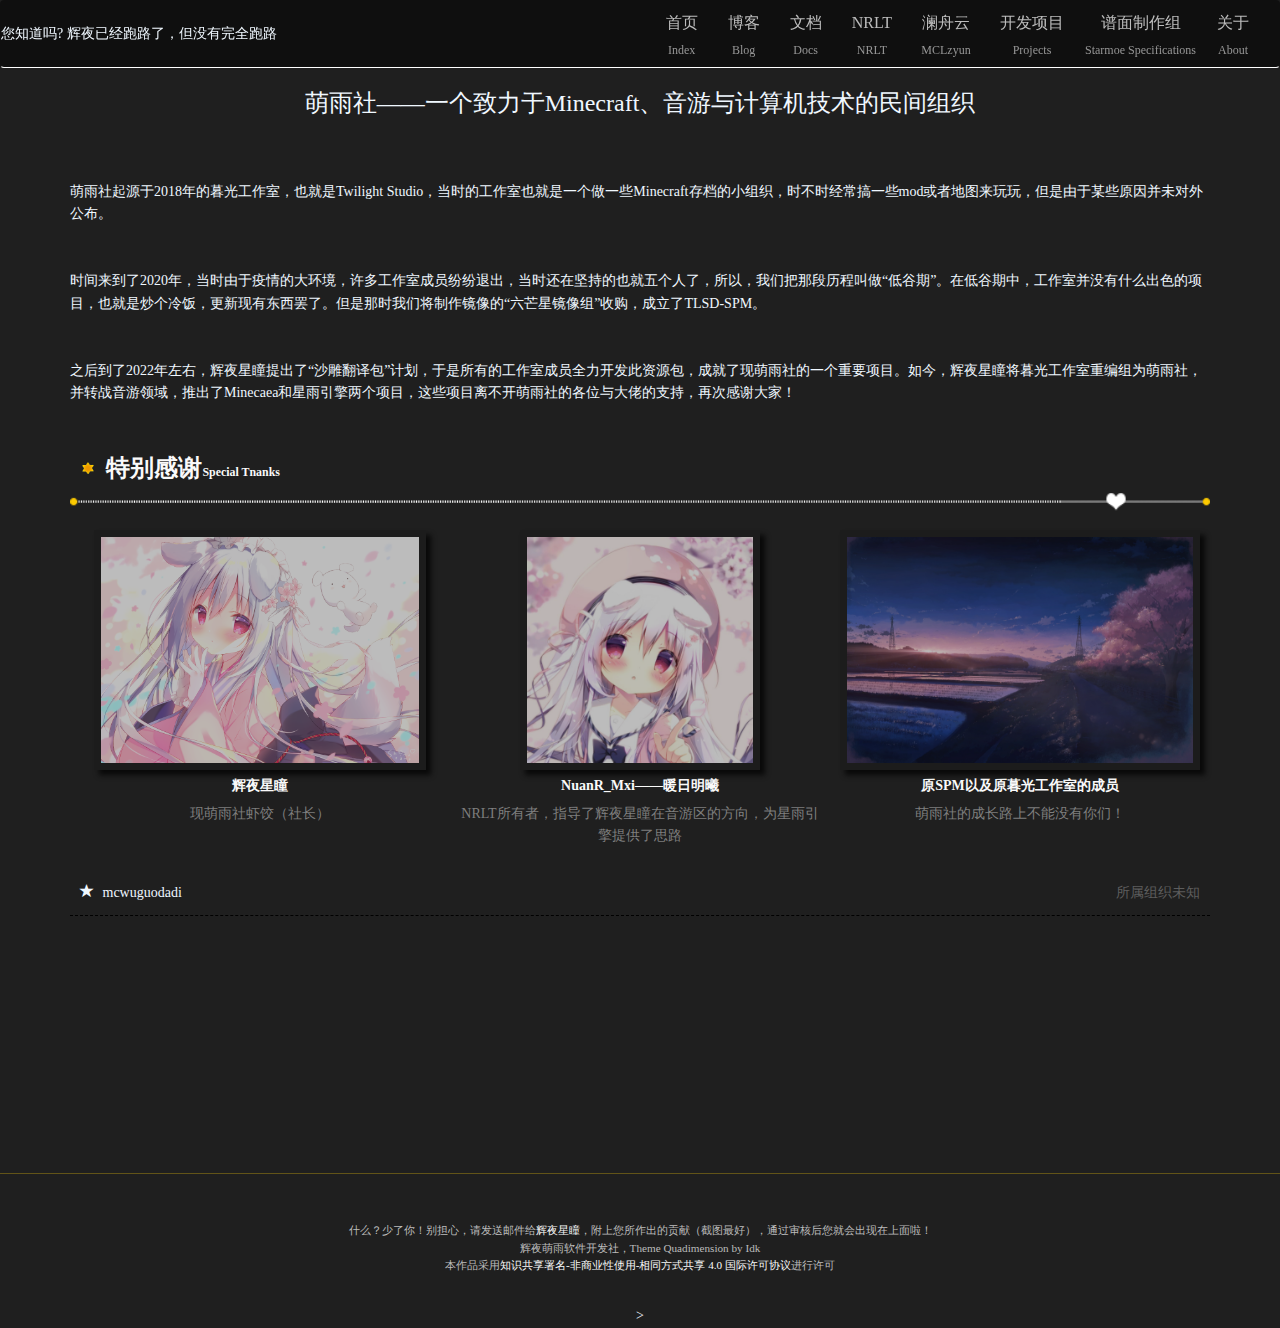
==== about.html @ 770c944e "将澜舟云加入导航栏" ====
<!doctype html>
<html>
<head>
    <meta charset="utf-8">
    <title>关于：萌雨社-MoeRain Software Developments</title>

    <!--兼容性/你是我的我是你的谁-->
    <meta http-equiv="X-UA-Compatible" content="IE=edge">
    <meta name="renderer" content="webkit">
    <meta name="viewport" content="width=device-width, initial-scale=1.0">

    <link type="text/css" rel="stylesheet" href="statics/starindex/css/bootstrap.css">
    <link type="text/css" rel="stylesheet" href="statics/starindex/css/reset.css">
    <link type="text/css" rel="stylesheet" href="statics/starindex/css/index_style.css">
    <link type="text/css" rel="stylesheet" href="statics/starindex/css/animate.css">
    <link type="text/css" rel="stylesheet" href="statics/starindex/css/news_style.css">
    <script type="text/javascript" src="statics/starindex/js/jquery.min.js"></script>
    <script type="text/javascript" src="statics/starindex/js/bootstrap.min.js"></script>
    <script type="text/javascript" src="statics/starindex/js/wow.js"></script>
    <script src="statics/starindex/src/js/uikit.min.js"></script>
    <script src="statics/starindex/src/js/components/sticky.js"></script>
    <script type="text/javascript">


        new WOW().init();
        $(function(){
            $(".item:eq(0)").addClass("active")

            var itemlength=$(".item").length;
            console.log(itemlength);

            for(i=0;i<itemlength;i++){
                ceshi= '<li data-target="#carousel-example-generic" data-slide-to="'+i+'" ></li>'
//               alert(ceshi)
                $(".carousel-indicators").append(ceshi);
            }
        })

    </script>
    <style>
        .release_box .img-responsive{
            height: 240px !important;
            margin: 0 auto;
        }
    </style>
    <div class="row">
        <nav id="menu" class="navbar navbar-default">
            <div class="navbar-header">
                <!--“您知道吗”板块-->
                <div class="logo">
                     <br>您知道吗? <span id="logo"></span>
                 </div>
                <button type="button" class="navbar-toggle collapsed" data-toggle="collapse" data-target="#bs-example-navbar-collapse-1" aria-expanded="false">
                    <span class="sr-only"></span>
                    <span class="icon-bar"></span>
                    <span class="icon-bar"></span>
                    <span class="icon-bar"></span>
                </button>
            </div>

            <script>
                // 从服务器获取随机提示
                async function fetchHint() {
                    const response = await fetch('hints.txt');
                    const text = await response.text();
                    const hints = text.split('\n').filter(line => line.trim() !== '');
                    const randomHint = hints[Math.floor(Math.random() * hints.length)];
                    document.getElementById('logo').innerText = randomHint;
                }

                // 每次刷新页面时，重新加载随机提示
                window.onload = fetchHint;
            </script>
            <div class="collapse navbar-collapse " id="bs-example-navbar-collapse-1">
                <ul class="nav navbar-nav col-md-12 menu">

                    <li><a href="index.html" title="返回首页">首页</a>
                        <p>Index</p>
                        <span class="line line-bottom"></span>
                    </li>
                    <li>
                        <a href="https://moerain.cn" title="辉夜星瞳/寒月孤星共同的博客">博客</a>
                        <p>Blog</p>
                        <span class="line line-bottom"></span>
                    </li>
                    <li>
                        <a href="https://docs.moerain.cn" title="社开源文档">文档</a>
                        <p>Docs</p>
                        <span class="line line-bottom"></span>
                    </li>
                    <li>
                        <a href="https://www.nuanr-mxi.com" title="由NuanR_Mxi暖日创建的暖日明曦开发组">NRLT</a>
                        <p>NRLT</p>
                        <span class="line line-bottom"></span>
                    </li>
                    <li><a href="https://www.mclzyun.com" title="由真境维护的Minecraft服务器">澜舟云</a>
                        <p>MCLzyun</p>
                        <span class="line line-bottom"></span>
                    </li>
                    <li>
                        <a href="dev.html" title="列举了社里正在开发的项目">开发项目</a>
                        <p>Projects</p>
                        <span class="line line-bottom"></span>
                    <li>
                        <a href="chart.html" title="最新、最热、时下流行！">谱面制作组</a>
                        <p>Starmoe Specifications</p>
                        <span class="line line-bottom"></span>
                    </li>
                    <li>
                        <a href="about.html" title="你想要的一切都在这里">关于</a>
                        <p>About</p>
                        <span class="line line-bottom"></span>
                    </li>


                </ul>
            </div>
        </nav>
    </div>

    <br></br>
    <br></br>

    <H1><font size="5">萌雨社——一个致力于Minecraft、音游与计算机技术的民间组织</font></H1>
    <div class="container">
        <div data-wow-delay="0.1s" data-wow-duration="100" class="row wow fadeIn">
            <div id="releases">
                <br></br>
                <div align="left">
                    萌雨社起源于2018年的暮光工作室，也就是Twilight Studio，当时的工作室也就是一个做一些Minecraft存档的小组织，时不时经常搞一些mod或者地图来玩玩，但是由于某些原因并未对外公布。
                </div>
                <br></br>
                <div align="left">
                    时间来到了2020年，当时由于疫情的大环境，许多工作室成员纷纷退出，当时还在坚持的也就五个人了，所以，我们把那段历程叫做“低谷期”。在低谷期中，工作室并没有什么出色的项目，也就是炒个冷饭，更新现有东西罢了。但是那时我们将制作镜像的“六芒星镜像组”收购，成立了TLSD-SPM。
                </div>
                <br></br>
                <div align="left">
                    之后到了2022年左右，辉夜星瞳提出了“沙雕翻译包”计划，于是所有的工作室成员全力开发此资源包，成就了现萌雨社的一个重要项目。如今，辉夜星瞳将暮光工作室重编组为萌雨社，并转战音游领域，推出了Minecaea和星雨引擎两个项目，这些项目离不开萌雨社的各位与大佬的支持，再次感谢大家！
                </div>
                <br></br>
                <div class="release_title">
                    <img src="/statics/starindex/pictures/star2.png" class="img-responsive star" alt="Responsive image"/><a href="release.shtml" title=""><span>特别感谢</span><span style="font-size: 0.5em !important;">Special Tnanks</span></a>

                    <img src="/statics/starindex/pictures/heart_line2.png" class="img-responsive heart_line" style="padding-bottom:10px;" alt="Responsive image"/>
                </div>
                <div class="col-md-4 release_box">
                    <a href="https://github.com/EastCation" target="_blank" title="辉夜星瞳的GitHub页面"><img src="/statics/starindex/pictures/about/starmoe.png" class="img-responsive" alt="Responsive image"/>
                    </a>
                    <div class="release_textTitle">
                        <a href="https://Github.com/EastCation/" target="_blank" title="辉夜星瞳的Github页面">辉夜星瞳</a>
                        <p>现萌雨社虾饺（社长）</p>
                    </div>
                </div><div class="col-md-4 release_box">
                <a href="https://github.com/NuanRMxi" target="_blank" title="NuanR_Mxi的GitHub页面"><img src="/statics/starindex/pictures/about/nuanr.jpg" class="img-responsive" alt="Responsive image"/>
                </a>
                <div class="release_textTitle">
                    <a href="https://github.com/NuanRMxi" target="_blank" title="NuanR_Mxi的GitHub页面">NuanR_Mxi——暖日明曦</a>
                    <p>NRLT所有者，指导了辉夜星瞳在音游区的方向，为星雨引擎提供了思路</p>
                </div>
            </div>
                <div class="col-md-4 release_box">
                    <a href="https://main.moerain.cn/about.html" title="对不起，他们并没有合照，我也只能这样了"><img src="/statics/starindex/pictures/about/tlsd.jpg" class="img-responsive" alt="Responsive image"/>
                    </a>
                    <div class="release_textTitle">
                        <a href="https://main.moerain.cn/about.html" title="对不起，他们并没有链接，我也只能这样了">原SPM以及原暮光工作室的成员</a>
                        <p> 萌雨社的成长路上不能没有你们！ </p>
                    </div>
                </div>
            </div>

            </div>
            </div>

    <!--我就不信了-->
    <div class="row">
        <div class="container">
        <div id="releases">
            </div>

                <div data-wow-delay="0.1s" data-wow-duration="600" class="news_menu wow fadeIn">
                    <span class="glyphicon glyphicon-star"></span>
                    <a href="https://github.com/mcwuguodadi" target="_blank" title="mcwuguodadi的GitHub页面">mcwuguodadi</a><span class="news_time" style="float: right">所属组织未知</span>
                </div><div data-wow-delay="0.1s" data-wow-duration="600" class="news_menu wow fadeIn">
                <span class="glyphicon glyphicon-star"></span>
                <a href="https://github.com/SkyDynamic" target="_blank" title="SkyDynamic的gitHub主页">动空空空空</a><span class="news_time" style="float: right">所属组织未知，给辉夜星瞳提供了很多沙雕思路，同时也是辉夜星瞳的音游指导人之一</span>
            </div><div data-wow-delay="0.1s" data-wow-duration="600" class="news_menu wow fadeIn">
                <span class="glyphicon glyphicon-star"></span>
                <a href="https://github.com/Chuyuuuu" target="_blank" title="Chuyuuuu的GitHub主页">Bronmouse</a><span class="news_time" style="float: right">东华大学生，原六芒星镜像组所有者</span>
            </div><div data-wow-delay="0.1s" data-wow-duration="600" class="news_menu wow fadeIn">
                <span class="glyphicon glyphicon-star"></span>
                <a href="https://github.com/tensorflow/tensorflow" target="_blank" title="TensorFlow的项目主页">TensorFlow</a><span class="news_time" style="float: right">谷歌制作的机器学习框架，萌雨社的全景系统靠此运行！</span>
            </div><div data-wow-delay="0.1s" data-wow-duration="600" class="news_menu wow fadeIn">
                <span class="glyphicon glyphicon-star"></span>
                <a href="https://space.bilibili.com/18754264/" target="_blank" title="卡叉的哔哩哔哩主页">卡卡叉</a><span class="news_time" style="float: right">一位很可爱的coser</span>
            </div><div data-wow-delay="0.1s" data-wow-duration="600" class="news_menu wow fadeIn">
                <span class="glyphicon glyphicon-star"></span>
                <a href="https://www.mclzyun.com" target="_blank" title="澜舟云服务器主页">真境</a><span class="news_time" style="float: right">澜舟云服务器服主，辉夜星瞳推荐大家来玩！</span>
        </div>
        </div>
    <!--开源许可-->
    <div id="footer" class="row">
        <p>
            <br>什么？少了你！别担心，请发送邮件给<a rel="mail" href="mailto:starmoe@moerain.cn">辉夜星瞳</a>，附上您所作出的贡献（截图最好），通过审核后您就会出现在上面啦！
            <br>辉夜萌雨软件开发社，Theme Quadimension by Idk<br />本作品采用<a rel="license" href="http://creativecommons.org/licenses/by-nc-sa/4.0/">知识共享署名-非商业性使用-相同方式共享 4.0 国际许可协议</a>进行许可
        </p>
    </div>

    </div>></head>
</html>
---- statics/starindex/css/index_style.css ----
body {
    font-family: 'Microsoft YaHei';
    font-size: 14px;
    color: aliceblue;
    text-align: center;
    background-color: #1f1f1f;
}

.x_line {
    background: url(/statics/starindex/pictures/x_line.png) repeat;
    width: 100%;
    height: 5px;
    margin: 15px 0;
    opacity: 0.7;
}

.breadcrumb {
    padding: 8px 5px;
    margin-top: 5%;
    margin-bottom: 10px;
    list-style: none;
    background-color: transparent;
    border-radius: 4px;
    -o-border-radius: 4px;
    -moz-border-radius: 4px;
    -ms-border-radius: 4px;
    -webkit-border-radius: 4px;
    float: left;
}

.breadcrumb a {
    text-decoration: none;
}

.breadcrumb > li + li:before {
    padding: 0 5px;
    color: #00e1ff;
    content: "/\00a0";
}

a {
    color: #fafafa;
    text-decoration: none;
}

ul li {
    list-style-type: none;
}

.col-md-8,
.col-md-4,
.col-md-5,
.col-md-6,
.col-md-7,
.col-md-10,
.col-md-1,
.col-md-2,
.col-md-3,
.col-md-9,
.col-md-11,
.col-md-12 {
    position: relative;
    min-height: 1px;
    padding: 0;
    margin: 0;
}

.row {
    margin-right: 0;
    margin-left: 0;
}

#menu {
    width: 100%;
    z-index: 10;
    position: fixed;
}

.menu p {
    font-size: 12px;
    color: #969696;
    padding: 6px;
    cursor: default;
    font-family: cursive;
}

.navbar-default {
    background-color: rgba(0, 0, 0, 0.5);
    border-color: transparent;
    -o-border-color: transparent;
    -moz-border-color: transparent;
    -ms-border-color: transparent;
    -webkit-border-color: transparent;
    border-bottom: 1px solid rgb(255, 255, 255);
    -o-border-bottom: 1px solid rgb(255, 255, 255);
    -moz-border-bottom: 1px solid rgb(255, 255, 255);
    -ms-border-bottom: 1px solid rgb(255, 255, 255);
    -webkit-border-bottom: 1px solid rgb(230, 230, 230);
}

.navbar-default .navbar-nav > li > a {
    color: #bcbcbc;
    font-size: 16px;
    height: 1.5em;
    line-height: 1.5em;
    transition: 0.35s ease;
    -o-transition: 0.35s ease;
    -ms-transition: 0.35s ease;
    -moz-transition: 0.35s ease;
    -webkit-transition: 0.35s ease;
}

.navbar-default .navbar-nav > li > a:focus {
    color: rgba(255, 208, 11, 1);
}

.nav > li > a {
    position: relative;
    display: inline-block;
    padding: 10px 15px;
}

.navbar-default .navbar-nav > li > a:after {
    content: "";
    position: absolute;
    border-bottom: 2px solid rgb(11, 255, 243);
    -moz-border-bottom: 2px solid rgb(11, 255, 255);
    -ms-border-bottom: 2px solid rgb(11, 255, 235);
    -o-border-bottom: 2px solid rgb(11, 255, 255);
    -webkit-border-bottom: 2px solid rgb(11, 247, 255);
    bottom: -15px;
    left: 100%;
    width: 0;
    transition: width 0.35s, left 0.35s;
    -webkit-transition: width 0.35s, left 0.35s;
    -moz-transition: width 0.35s, left 0.35s;
    border-radius: 100%;
    -o-border-radius: 100%;
    -moz-border-radius: 100%;
    -ms-border-radius: 100%;
    -webkit-border-radius: 100%;
}

.navbar-default .navbar-nav > li > a:hover {
    text-shadow: 1px 1px 6px #fff;
    -moz-text-shadow: 1px 1px 6px #fff;
    -webkit-text-shadow: 1px 1px 6px #fff;
    color: #fafafa;
}

.navbar-default .navbar-nav > li > a:hover:after {
    left: 0;
    width: 90%;
    transition: width 0.35s;
    -webkit-transition: width 0.35ms;
    -moz-transition: width 0.35s;
    border-bottom: 2px solid rgba(255, 255, 255, 1);
    -o-border-bottom: 2px solid rgba(255, 255, 255, 1);
    -moz-border-bottom: 2px solid rgba(255, 255, 255, 1);
    -ms-border-bottom: 2px solid rgba(255, 255, 255, 1);
    -webkit-border-bottom: 2px solid rgba(255, 255, 255, 1);
    border-radius: 10px;
    -o-border-radius: 10px;
    -moz-border-radius: 10px;
    -ms-border-radius: 10px;
    -webkit-border-radius: 10px;
}

.navbar-default .navbar-nav > .open > a,
.navbar-default .navbar-nav > .open > a:hover,
.navbar-default .navbar-nav > .open > a:focus,
.release_title a:hover,
.release_textTitle a:hover,
.news_textTitle a:hover,
.news_title a:hover,
.special_title a:hover,
.others_textTitle a:hover,
.others_title a:hover,
.special_textTitle a:hover {
    color: #00eeff;
    background-color: transparent;
}

.navbar-default .navbar-toggle {
    border: 1px solid #ededed;
    -o-border: 1px solid #ededed;
    -moz-border: 1px solid #ededed;
    -ms-border: 1px solid #ededed;
    -webkit-border: 1px solid #ededed;
}

.navbar-default .navbar-toggle .icon-bar,
.navbar-default .navbar-toggle:hover,
.navbar-default .navbar-toggle:focus {
    background-color: #fff;
}

.navbar-default .navbar-toggle:hover .icon-bar,
.navbar-default .navbar-toggle:focus .icon-bar {
    background-color: rgb(255, 208, 11);
}

.navbar-collapse.in {
    overflow-y: hidden;
}

#bs-example-navbar-collapse-1 {
    float: right !important;
}

.logo img {
    width: 250px;
    height: auto;
    float: left;
    padding: 5px 10px 15px 30px;
    display: inline-block;
}

#roll_pics {
    border-bottom: 1px solid rgba(255, 208, 11, 0.2);
    -o-border-bottom: 1px solid rgba(255, 208, 11, 0.2);
    -moz-border-bottom: 1px solid rgba(255, 208, 11, 0.2);
    -ms-border-bottom: 1px solid rgba(255, 208, 11, 0.2);
    -webkit-border-bottom: 1px solid rgba(255, 208, 11, 0.2);
    border-top: 1px solid rgba(255, 208, 11, 0.1);
    -o-border-top: 1px solid rgba(255, 208, 11, 0.1);
    -moz-border-top: 1px solid rgba(255, 208, 11, 0.1);
    -ms-border-top: 1px solid rgba(255, 208, 11, 0.1);
    -webkit-border-top: 1px solid rgba(255, 208, 11, 0.1);
    margin-top: 70px;
}

#releases,
#news,
#others,
#special {
    margin-top: 20px;
}

.release_title a,
.others_title a,
.news_title a {
    display: inline-block;
    float: left;
}

.release_title .star,
.others_titles .star,
.news_title .star {
    width: 1.2%;
    height: auto;
    display: block;
    float: left;
    margin: 1%;
}

.release_title .heart_line,
.others_title .heart_line,
.news_title .heart_line {
    display: inline-block;
    float: right;
    bottom: 10px;
    width: 100%;
}

.release_title a,
.release_textTitle a,
.others_title a,
.others_textTitle a,
.news_textTitle a,
.news_title a,
.special_title a,
.special_textTitle a {
    text-decoration: none;
    font-size: 1.7em;
    font-weight: bold;
    transition: 0.35s ease;
    -o-transition: 0.35s ease;
    -ms-transition: 0.35s ease;
    -moz-transition: 0.35s ease;
    -webkit-transition: 0.35s ease;
}

.release_textTitle a,
.others_textTitle a,
.news_textTitle a {
    display: block;
    margin: 5px auto;
    font-size: 1em;
    text-align: center;
}

.release_textTitle:hover p {
    color: #c6c6c6;
}

.release_textTitle p {
    font-size: 14px;
    color: #7e7e7e;
    /*text-indent: 2em;*/
    text-align: left;
    transition: 0.35s ease;
    -o-transition: 0.35s ease;
    -ms-transition: 0.35s ease;
    -moz-transition: 0.35s ease;
    -webkit-transition: 0.35s ease;
    cursor: default;
    text-align: center;
}

.release_box {
    padding: 5px 10px;
}

.release_box img {
    border: 7px solid rgba(0, 0, 0, 0.1);
    -o-border: 7px solid rgba(0, 0, 0, 0.1);
    -moz-border: 7px solid rgba(0, 0, 0, 0.1);
    -ms-border: 7px solid rgba(0, 0, 0, 0.1);
    -webkit-border: 7px solid rgba(0, 0, 0, 0.1);
    opacity: 0.7;
    box-shadow: 5px 5px 5px #000;
    transition: 0.35s ease;
    -o-transition: 0.35s ease;
    -ms-transition: 0.35s ease;
    -moz-transition: 0.35s ease;
    -webkit-transition: 0.35s ease;
}

.release_box img:hover {
    border: 3px solid rgba(234, 234, 234, 1);
    -o-border: 3px solid rgba(234, 234, 234, 1);
    -moz-border: 3px solid rgba(234, 234, 234, 1);
    -ms-border: 3px solid rgba(234, 234, 234, 1);
    -webkit-border: 3px solid rgba(234, 234, 234, 1);
    opacity: 1;
}

.news_box,
.others_box {
    line-height: 2.0 !important;
    margin-left: 5%;
}

.news_menu,
.others_menu {
    padding: 10px;
    text-align: left;
    border-bottom: dashed 1px #000000;
    -o-border-bottom: dashed 1px #000000;
    -moz-border-bottom: dashed 1px #000000;
    -ms-border-bottom: dashed 1px #000000;
    -webkit-border-bottom: dashed 1px #000000;
}

.tv_icon img {
    opacity: 0.7;
    width: 70%;
    margin: auto auto;
    border: 7px solid rgba(0, 0, 0, 0.1);
    -o-border: 7px solid rgba(0, 0, 0, 0.1);
    -moz-border: 7px solid rgba(0, 0, 0, 0.1);
    -ms-border: 7px solid rgba(0, 0, 0, 0.1);
    -webkit-border: 7px solid rgba(0, 0, 0, 0.1);
    opacity: 0.7;
    box-shadow: 5px 5px 5px #000;
    transition: 0.35s ease;
    -o-transition: 0.35s ease;
    -ms-transition: 0.35s ease;
    -moz-transition: 0.35s ease;
    -webkit-transition: 0.35s ease;
}
.tv_icon img:hover {
    border: 3px solid rgba(234, 234, 234, 1);
    -o-border: 3px solid rgba(234, 234, 234, 1);
    -moz-border: 3px solid rgba(234, 234, 234, 1);
    -ms-border: 3px solid rgba(234, 234, 234, 1);
    -webkit-border: 3px solid rgba(234, 234, 234, 1);
    opacity: 1;
}


.news_menu a,
.others_menu a{
    display: inline-block;
    padding-right: 10px;
    transition: 0.35s ease;
    -o-transition: 0.35s ease;
    -ms-transition: 0.35s ease;
    -moz-transition: 0.35s ease;
    -webkit-transition: 0.35s ease;
}

.news_menu a:hover,
.news_menu a:focus,
.others a:hover,
.others a:focus{
    color: rgba(255, 208, 11, 1);
}

.news_menu p,
.others p{
    display: inline-block;
    padding-right: 20px;
    color: rgba(255, 208, 11, 1);
    cursor: default;
}

.news_time{
    padding-left: 3%;
    cursor: default;
    color: #5d5d5d;
}

.glyphicon {
    padding-right: 5px;
}

.news_menu a {
    text-decoration: none;
    color: aliceblue;
}

#footer {
    margin-top: 40px;
    background-color: #1f1f1f;
    text-align: center;
    color: #bcbcbc;
    padding: 30px;
    cursor: default;
    font-size: 0.8em;
    border-top: 1px solid rgba(255, 208, 11, 0.3);
    -o-border-top: 1px solid rgba(255, 208, 11, 0.3);
    -moz-border-top: 1px solid rgba(255, 208, 11, 0.3);
    -ms-border-top: 1px solid rgba(255, 208, 11, 0.3);
    -webkit-border-top: 1px solid rgba(255, 208, 11, 0.3);
}

@media(max-width:478px) {
    .logo img {
        width: 180px;
        height: auto;
        float: left;
        padding: 5px 10px 15px 30px;
        display: inline-block;
    }
    #roll_pics {
        border-bottom: 1px solid rgba(255, 208, 11, 0.2);
        -o-border-bottom: 1px solid rgba(255, 208, 11, 0.2);
        -moz-border-bottom: 1px solid rgba(255, 208, 11, 0.2);
        -ms-border-bottom: 1px solid rgba(255, 208, 11, 0.2);
        -webkit-border-bottom: 1px solid rgba(255, 208, 11, 0.2);
        border-top: 1px solid rgba(255, 208, 11, 0.1);
        -o-border-top: 1px solid rgba(255, 208, 11, 0.1);
        -moz-border-top: 1px solid rgba(255, 208, 11, 0.1);
        -ms-border-top: 1px solid rgba(255, 208, 11, 0.1);
        -webkit-border-top: 1px solid rgba(255, 208, 11, 0.1);
        margin-top: 50px;
    }
}
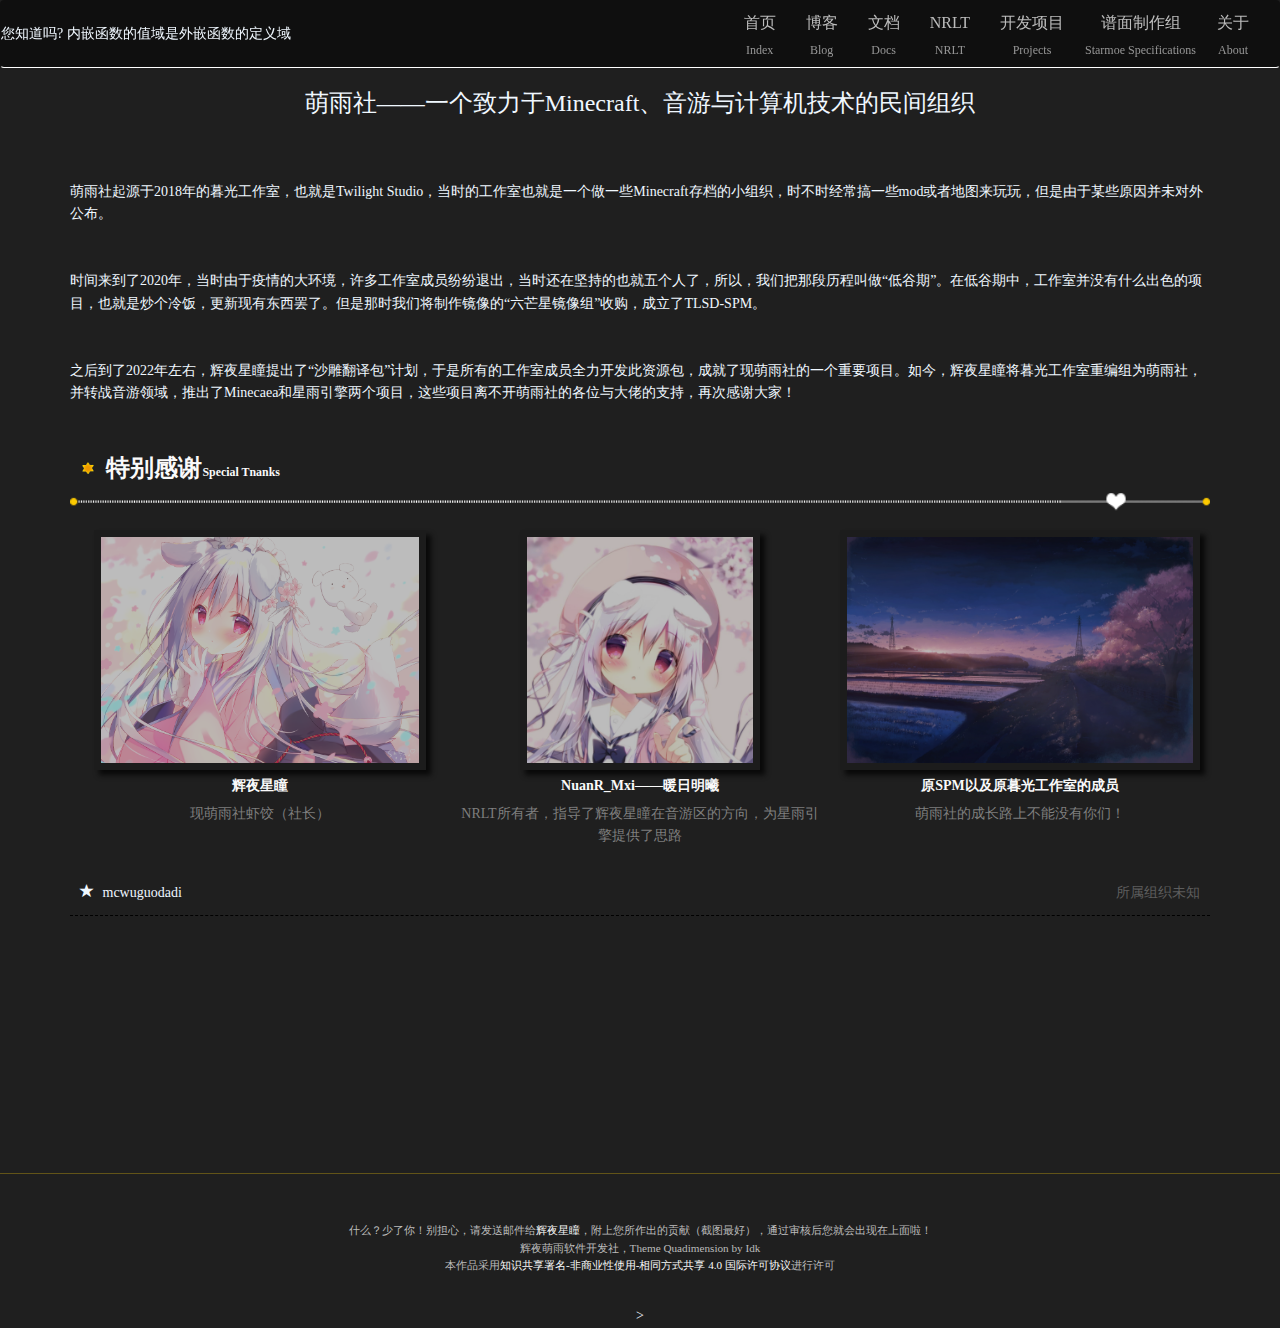
==== commit b1e2e10a: "撤销导航栏所做的更改" ====
--- a/about.html
+++ b/about.html
@@ -93,10 +93,6 @@
                         <p>NRLT</p>
                         <span class="line line-bottom"></span>
                     </li>
-                    <li><a href="https://www.mclzyun.com" title="由真境维护的Minecraft服务器">澜舟云</a>
-                        <p>MCLzyun</p>
-                        <span class="line line-bottom"></span>
-                    </li>
                     <li>
                         <a href="dev.html" title="列举了社里正在开发的项目">开发项目</a>
                         <p>Projects</p>
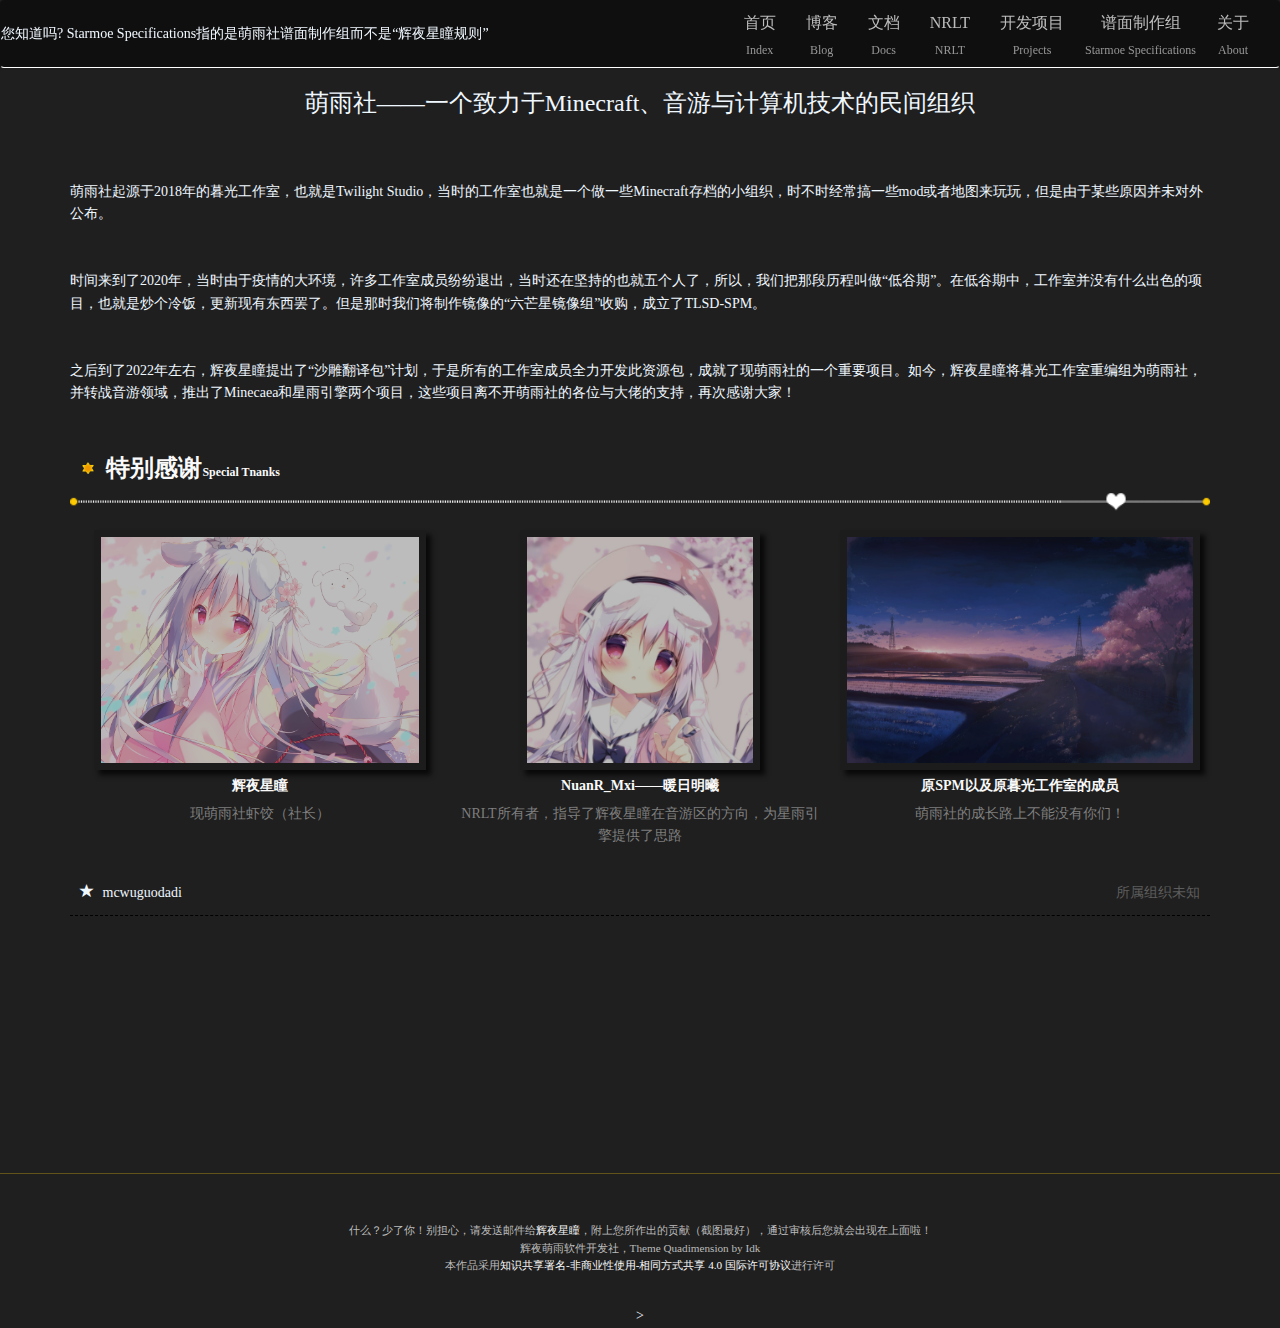
==== commit d7e25668: "更新about.html" ====
--- a/about.html
+++ b/about.html
@@ -178,7 +178,7 @@
                     <a href="https://github.com/mcwuguodadi" target="_blank" title="mcwuguodadi的GitHub页面">mcwuguodadi</a><span class="news_time" style="float: right">所属组织未知</span>
                 </div><div data-wow-delay="0.1s" data-wow-duration="600" class="news_menu wow fadeIn">
                 <span class="glyphicon glyphicon-star"></span>
-                <a href="https://github.com/SkyDynamic" target="_blank" title="SkyDynamic的gitHub主页">动空空空空</a><span class="news_time" style="float: right">所属组织未知，给辉夜星瞳提供了很多沙雕思路，同时也是辉夜星瞳的音游指导人之一</span>
+                <a href="https://blog.skydynamic.top" target="_blank" title="SkyDynamic博客">动空空空空</a><span class="news_time" style="float: right">所属组织未知，给辉夜星瞳提供了很多沙雕思路，同时也是辉夜星瞳的音游指导人之一</span>
             </div><div data-wow-delay="0.1s" data-wow-duration="600" class="news_menu wow fadeIn">
                 <span class="glyphicon glyphicon-star"></span>
                 <a href="https://github.com/Chuyuuuu" target="_blank" title="Chuyuuuu的GitHub主页">Bronmouse</a><span class="news_time" style="float: right">东华大学生，原六芒星镜像组所有者</span>
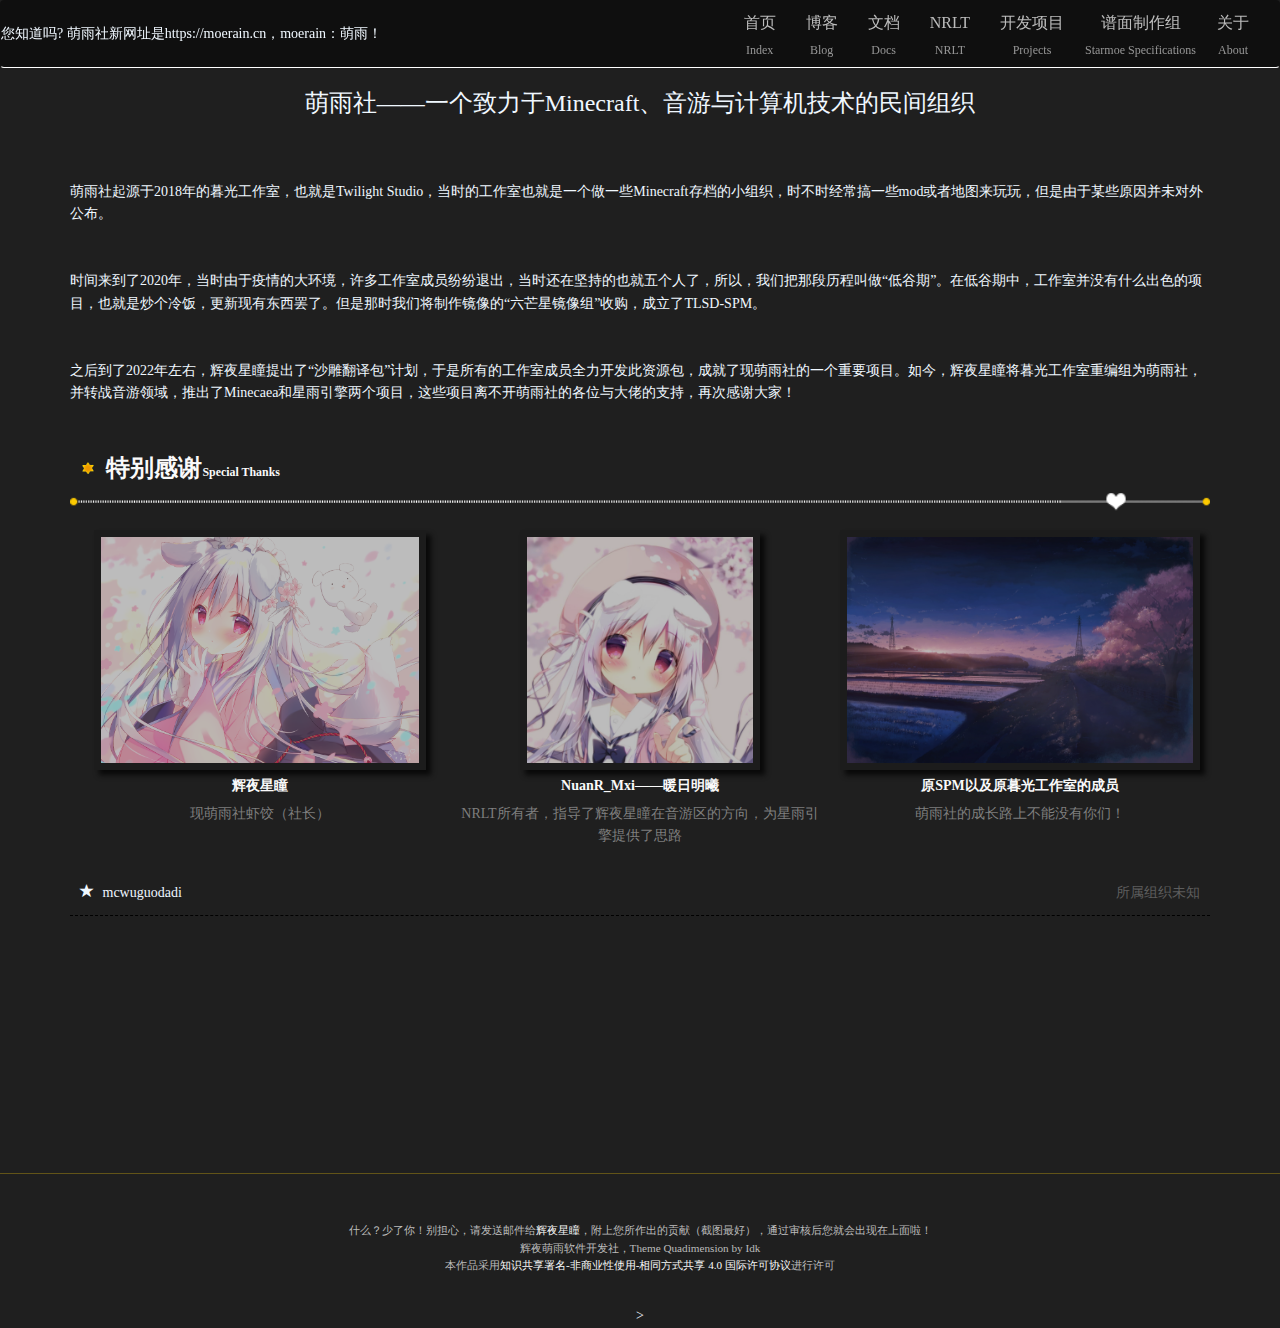
==== commit 4fd126fd: "Add files via upload" ====
--- a/about.html
+++ b/about.html
@@ -135,7 +135,7 @@
                 </div>
                 <br></br>
                 <div class="release_title">
-                    <img src="/statics/starindex/pictures/star2.png" class="img-responsive star" alt="Responsive image"/><a href="release.shtml" title=""><span>特别感谢</span><span style="font-size: 0.5em !important;">Special Tnanks</span></a>
+                    <img src="/statics/starindex/pictures/star2.png" class="img-responsive star" alt="Responsive image"/><a href="about.html" title=""><span>特别感谢</span><span style="font-size: 0.5em !important;">Special Thanks</span></a>
 
                     <img src="/statics/starindex/pictures/heart_line2.png" class="img-responsive heart_line" style="padding-bottom:10px;" alt="Responsive image"/>
                 </div>
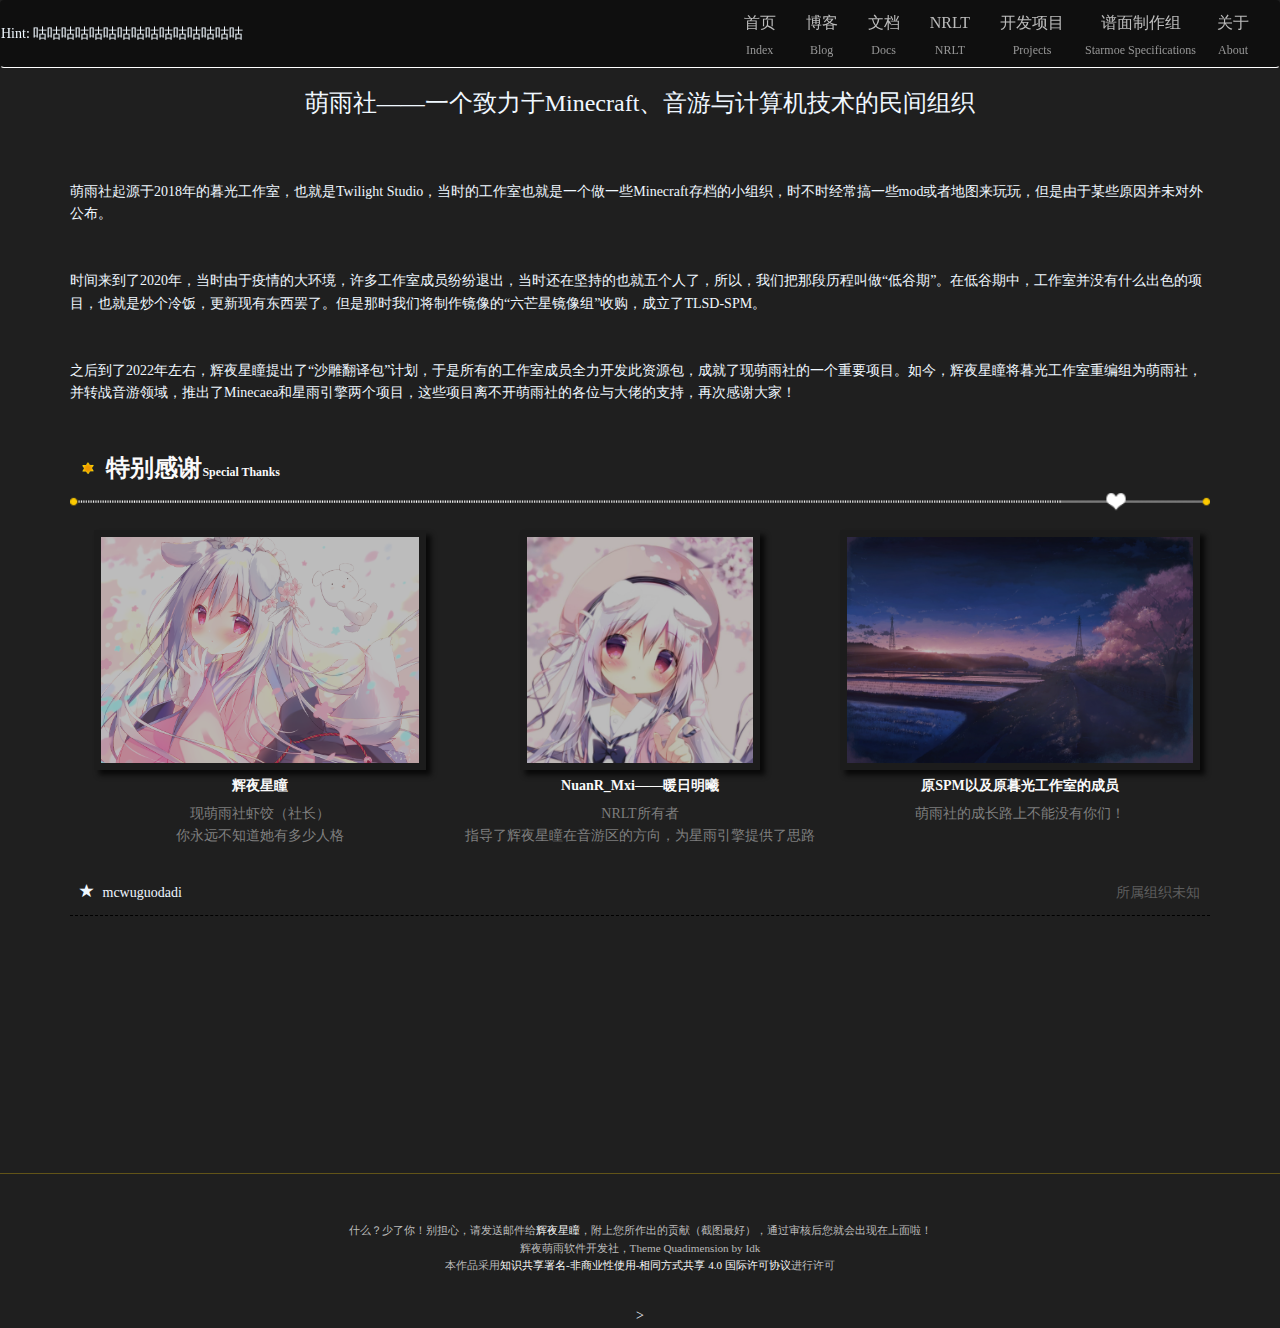
==== commit 88026408: "更新你知道吗板块" ====
--- a/about.html
+++ b/about.html
@@ -48,7 +48,7 @@
             <div class="navbar-header">
                 <!--“您知道吗”板块-->
                 <div class="logo">
-                     <br>您知道吗? <span id="logo"></span>
+                     <br>Hint: <span id="logo"></span>
                  </div>
                 <button type="button" class="navbar-toggle collapsed" data-toggle="collapse" data-target="#bs-example-navbar-collapse-1" aria-expanded="false">
                     <span class="sr-only"></span>
@@ -145,13 +145,15 @@
                     <div class="release_textTitle">
                         <a href="https://Github.com/EastCation/" target="_blank" title="辉夜星瞳的Github页面">辉夜星瞳</a>
                         <p>现萌雨社虾饺（社长）</p>
+                        <p>你永远不知道她有多少人格</p>
                     </div>
                 </div><div class="col-md-4 release_box">
                 <a href="https://github.com/NuanRMxi" target="_blank" title="NuanR_Mxi的GitHub页面"><img src="/statics/starindex/pictures/about/nuanr.jpg" class="img-responsive" alt="Responsive image"/>
                 </a>
                 <div class="release_textTitle">
                     <a href="https://github.com/NuanRMxi" target="_blank" title="NuanR_Mxi的GitHub页面">NuanR_Mxi——暖日明曦</a>
-                    <p>NRLT所有者，指导了辉夜星瞳在音游区的方向，为星雨引擎提供了思路</p>
+                    <p>NRLT所有者</p>
+                    <p>指导了辉夜星瞳在音游区的方向，为星雨引擎提供了思路</p>
                 </div>
             </div>
                 <div class="col-md-4 release_box">
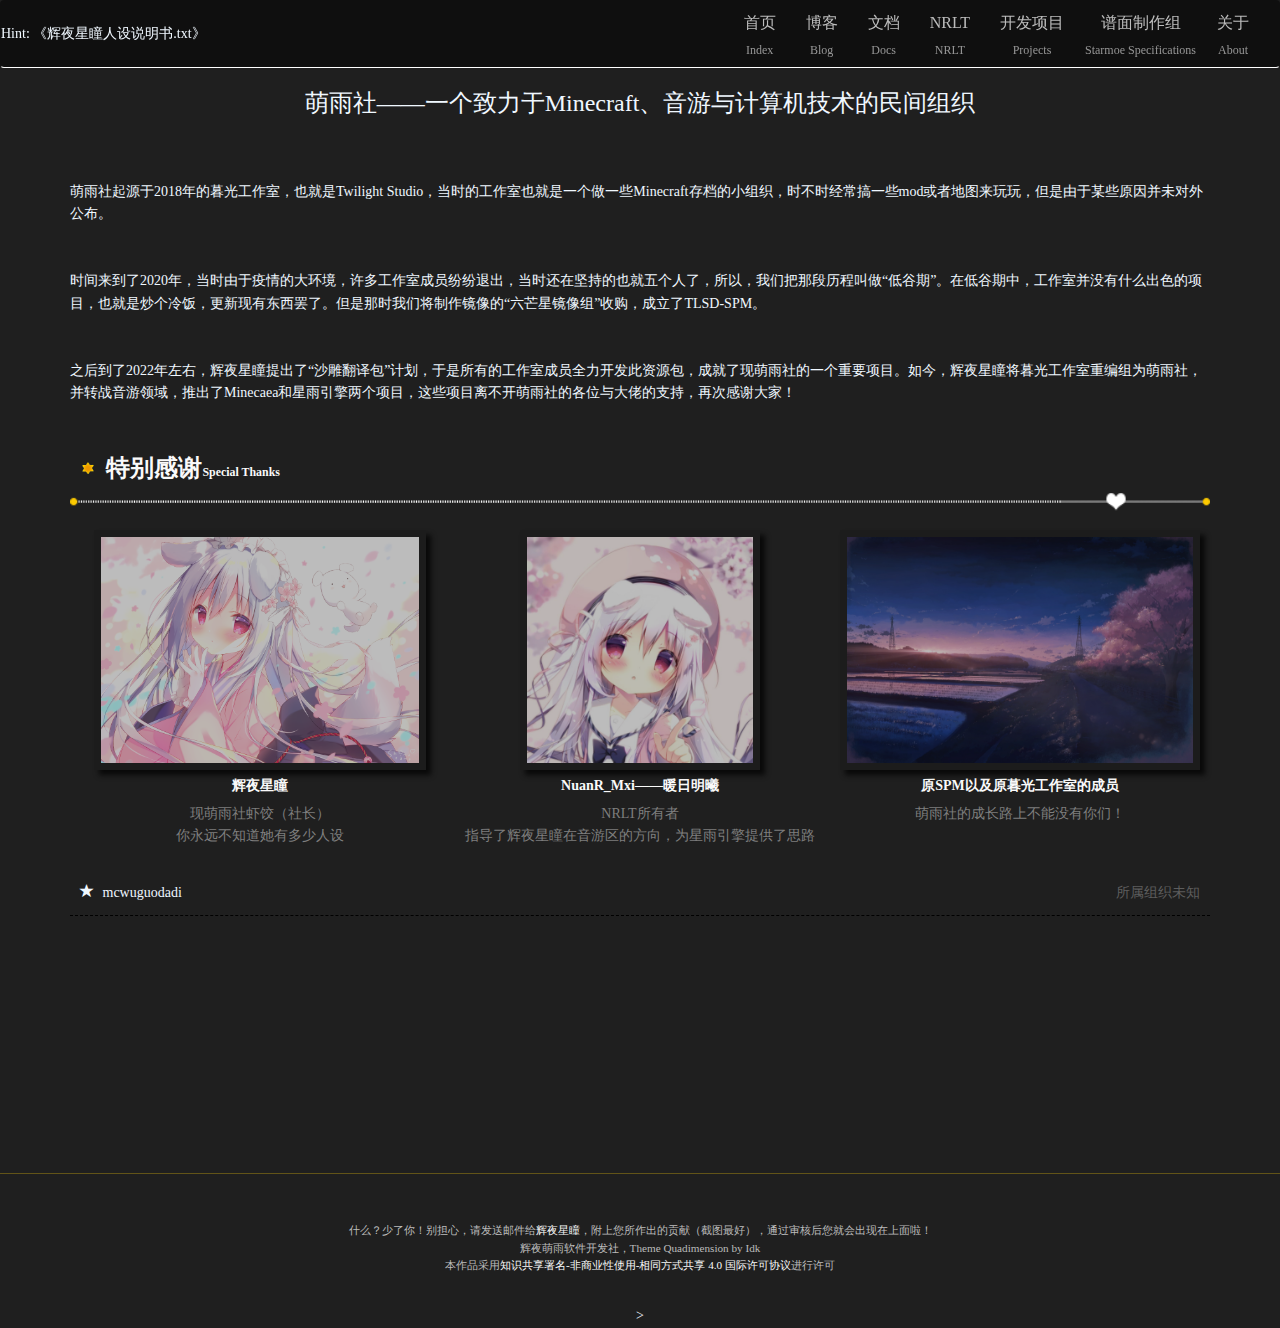
==== commit a5586b5f: "更新 about.html" ====
--- a/about.html
+++ b/about.html
@@ -145,7 +145,7 @@
                     <div class="release_textTitle">
                         <a href="https://Github.com/EastCation/" target="_blank" title="辉夜星瞳的Github页面">辉夜星瞳</a>
                         <p>现萌雨社虾饺（社长）</p>
-                        <p>你永远不知道她有多少人格</p>
+                        <p>你永远不知道她有多少人设</p>
                     </div>
                 </div><div class="col-md-4 release_box">
                 <a href="https://github.com/NuanRMxi" target="_blank" title="NuanR_Mxi的GitHub页面"><img src="/statics/starindex/pictures/about/nuanr.jpg" class="img-responsive" alt="Responsive image"/>
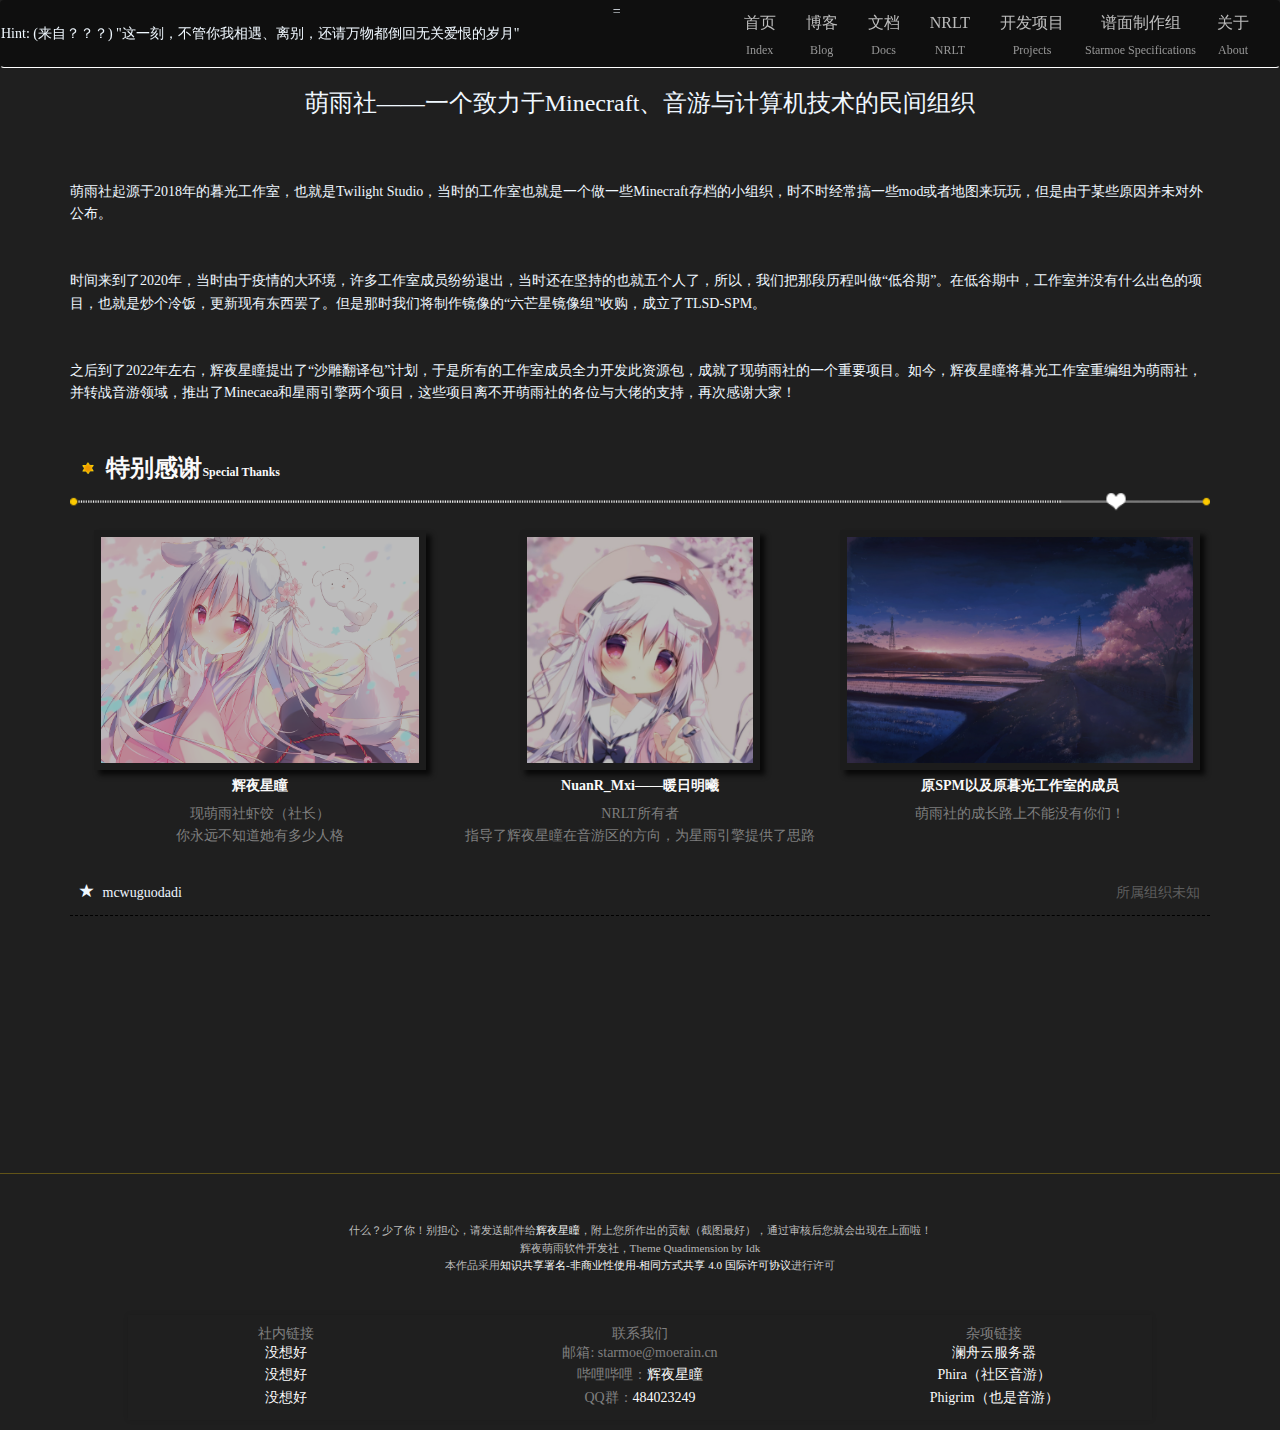
==== commit dfb236a8: "更新页面" ====
--- a/about.html
+++ b/about.html
@@ -57,7 +57,7 @@
                     <span class="icon-bar"></span>
                 </button>
             </div>
-
+=
             <script>
                 // 从服务器获取随机提示
                 async function fetchHint() {
@@ -145,7 +145,7 @@
                     <div class="release_textTitle">
                         <a href="https://Github.com/EastCation/" target="_blank" title="辉夜星瞳的Github页面">辉夜星瞳</a>
                         <p>现萌雨社虾饺（社长）</p>
-                        <p>你永远不知道她有多少人设</p>
+                        <p>你永远不知道她有多少人格</p>
                     </div>
                 </div><div class="col-md-4 release_box">
                 <a href="https://github.com/NuanRMxi" target="_blank" title="NuanR_Mxi的GitHub页面"><img src="/statics/starindex/pictures/about/nuanr.jpg" class="img-responsive" alt="Responsive image"/>
@@ -195,6 +195,7 @@
                 <a href="https://www.mclzyun.com" target="_blank" title="澜舟云服务器主页">真境</a><span class="news_time" style="float: right">澜舟云服务器服主，辉夜星瞳推荐大家来玩！</span>
         </div>
         </div>
+        
     <!--开源许可-->
     <div id="footer" class="row">
         <p>
@@ -202,6 +203,59 @@
             <br>辉夜萌雨软件开发社，Theme Quadimension by Idk<br />本作品采用<a rel="license" href="http://creativecommons.org/licenses/by-nc-sa/4.0/">知识共享署名-非商业性使用-相同方式共享 4.0 国际许可协议</a>进行许可
         </p>
     </div>
-
-    </div>></head>
-</html>+    <style>
+        .about {
+            display: flex;
+            justify-content: space-between;
+            width: 80%;
+            margin: 10px auto;
+            border: 1px solid #1f1f1f;
+            padding: 5px;
+            box-shadow: 0 0 5px rgba(0, 0, 0, 0.1);
+        }
+        .column {
+            width: 30%;
+            padding: 5px;
+            color: gray;
+        }
+        .moe {
+            color: gray
+        }
+        .left {
+            background-color: #1f1f1f;
+        }
+        .center {
+            background-color: #1f1f1f;
+        }
+        .right {
+            background-color: #1f1f1f;
+        }
+    </style>
+
+<body>
+    <div class="about">
+        <div class="column left">
+            <h2>社内链接</h2>
+            <ul>
+                <li><a href="#link1">没想好</a></li>
+                <li><a href="#link2">没想好</a></li>
+                <li><a href="#link3">没想好</a></li>
+            </ul>
+        </div>
+        <div class="column center">
+            <h2>联系我们</h2>
+            <p>邮箱: starmoe@moerain.cn</p>
+            <p>哔哩哔哩：<a href="https://space.bilibili.com/282575263">辉夜星瞳</a></p>
+            <p>QQ群：<a href="https://qm.qq.com/q/5NwiTnyX3a">484023249</a></p>
+        </div>
+        <div class="column right">
+            <h2>杂项链接</h2>
+            <ul>
+                <li><a href="https://www.mclzyun.com" target="_blank">澜舟云服务器</a></li>
+                <li><a href="https://phira.moe" target="_blank">Phira（社区音游）</a></li>
+                <li><a href="https://www.phigrim.cn" target="_blank" title="说件事：老辉夜是干捉虫的（">Phigrim（也是音游）</a></li>
+            </ul>
+        </div>
+    </div>
+</body>
+    </div>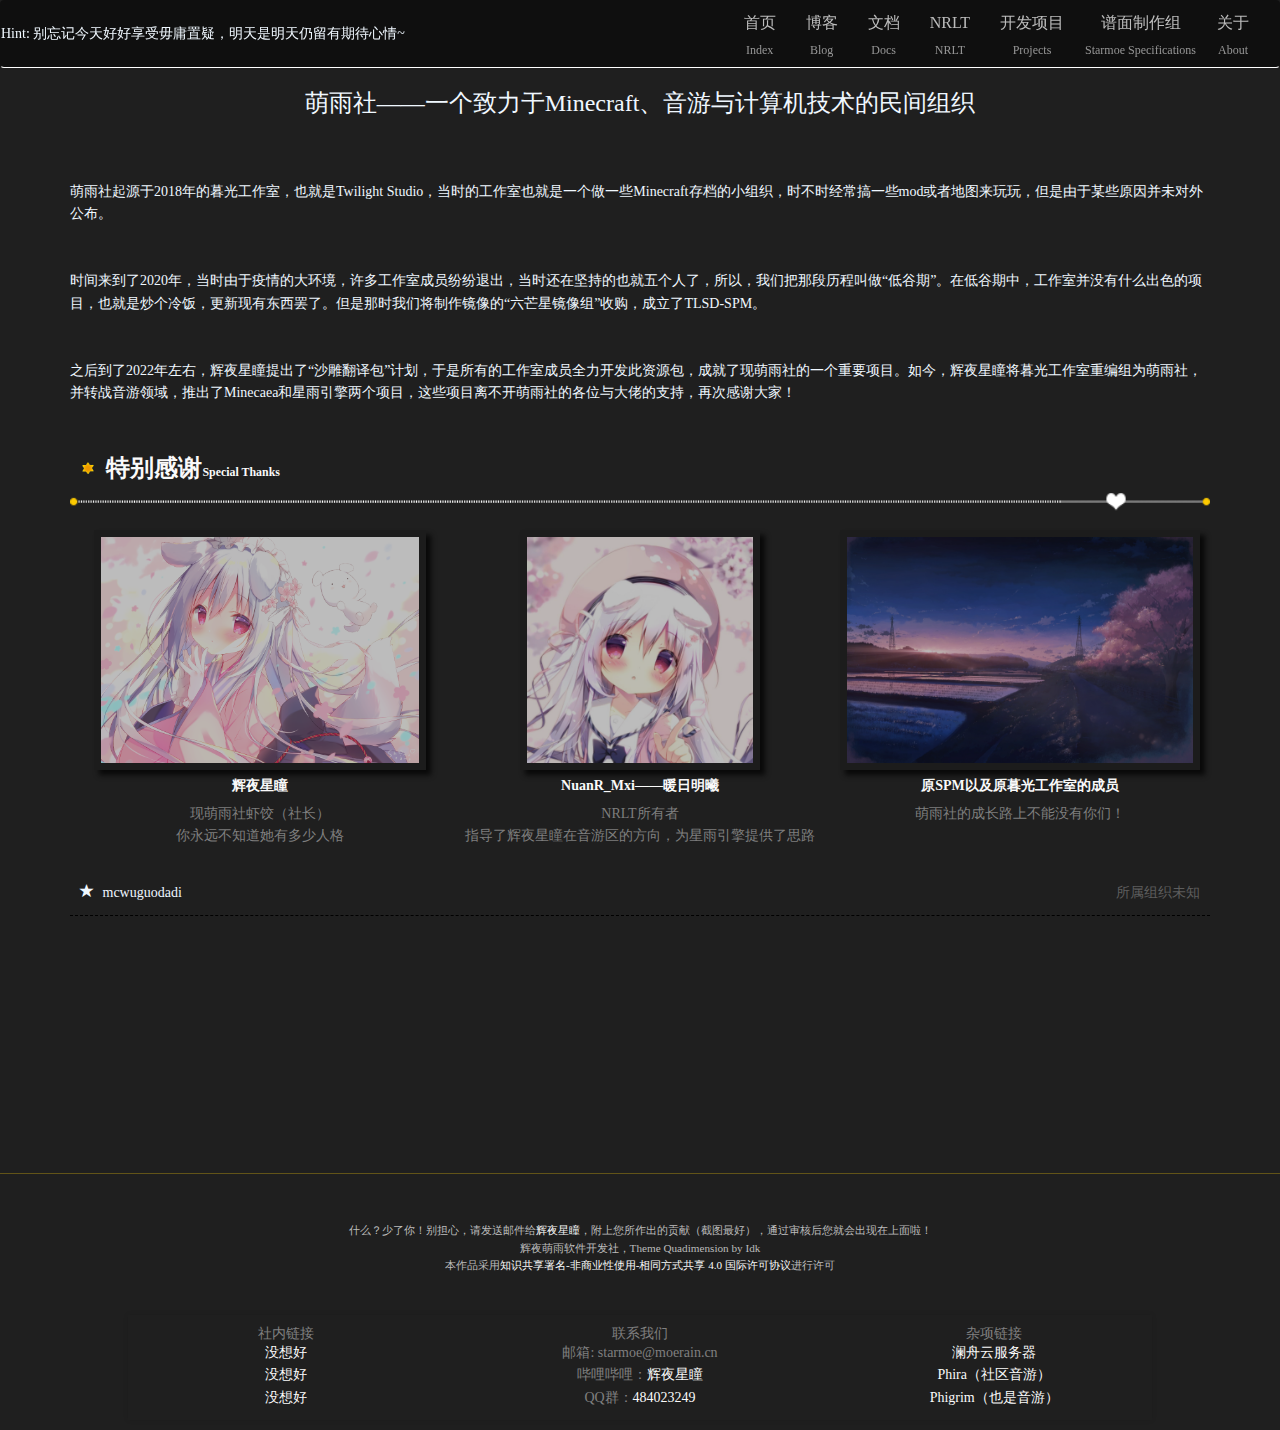
==== commit f3d0ae5f: "Update about.html" ====
--- a/about.html
+++ b/about.html
@@ -57,7 +57,7 @@
                     <span class="icon-bar"></span>
                 </button>
             </div>
-=
+
             <script>
                 // 从服务器获取随机提示
                 async function fetchHint() {
@@ -258,4 +258,4 @@
         </div>
     </div>
 </body>
-    </div>+    </div>
